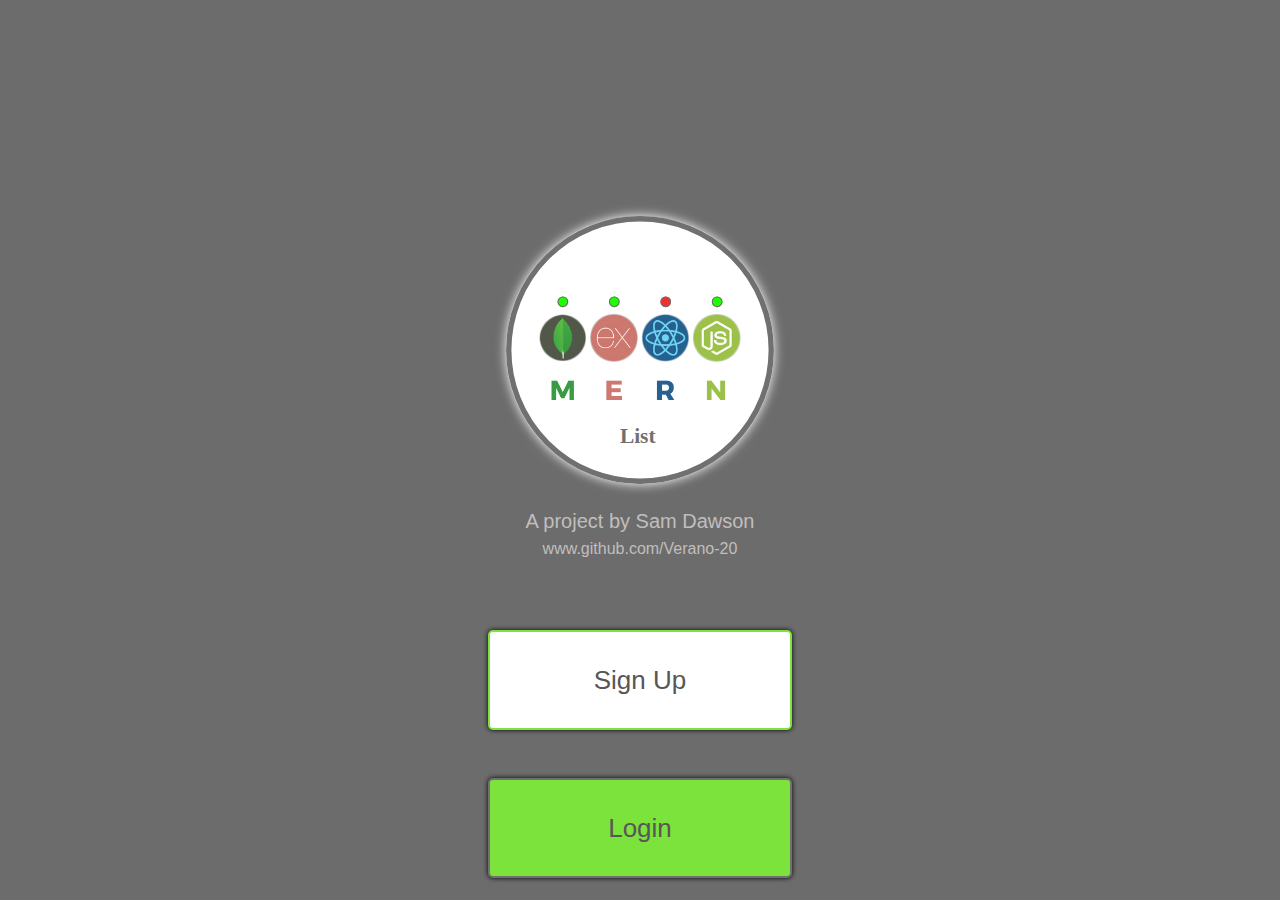
==== frontend/templates/index.html @ e58b0106 "Added signUp.js and rearranged directory" ====
<!DOCTYPE html>
<html>
    <head>
        <meta name="viewport" content="width=device-width, initial-scale=1">
        <link href="/frontend/styles/index.css" type="text/css" rel="stylesheet">
    </head>
    <body>
        <main>
            <img id="logo" src="/frontend/media/mern-list-logo.svg"/>
            <p>A project by Sam Dawson</p>
            <p>www.github.com/Verano-20</p>
            <a id="signUp" href="/signUp">Sign Up</a>
            <a id="login" href="/login">Login</a>
        </main>
    </body>
</html>
---- frontend/styles/index.css ----
body {
    background-color: #6C6C6C;
    margin: 0;
}
main {
    display: flex;
    flex-direction: column;
    align-items: center;
    font-family: Helvetica;
}
#logo {
    width: 250px;
    margin: 51px 0 0 0;
}
p {
    margin: 10px 0 0 0;
    color: #C1BEBE;
    font-weight: 500;
    font-size: 17px;
    height: 20px;
}
p:last-of-type {
    font-size: 15px;
    margin: 0;
}
a {
    display: flex;
    align-items: center;
    justify-content: center;
    width: 175px;
    height: 48px;
    border-radius: 5px;
    box-shadow: 0 0 5px black;
    font-size: 17px;
    text-decoration: none;
    color: #585656;
}
#signUp {
    margin: 45px 0 0 0;
    border: 2px solid #7CE33C;
    background-color: white;
}
#login {
    margin: 20px 0 0 0;
    border: 2px solid #707070;
    background-color: #7CE33C;
}


@media (min-width: 376px) {
    #logo {
        margin: 53px 0 0 0;
    }
    #signUp {
        margin: 112px 0 0 0;
    }
}

@media (min-width: 768px) {
    #logo {
        width: 300px;
    }
    p {
        font-size: 20px;
        height: 30px;
    }
    p:last-of-type {
        font-size: 16px;
    }
    a {
        height: 96px;
        width: 300px;
        font-size: 26px;
    }
    #signUp {
        margin: 274px 0 0 0;
    }
    #login {
        margin: 48px 0 0 0;
    }
}

@media (min-width: 992px) {
    #logo {
        margin: 200px 0 0 0;
    }
    #signUp {
        margin: 60px 0 0 0;
    }
}
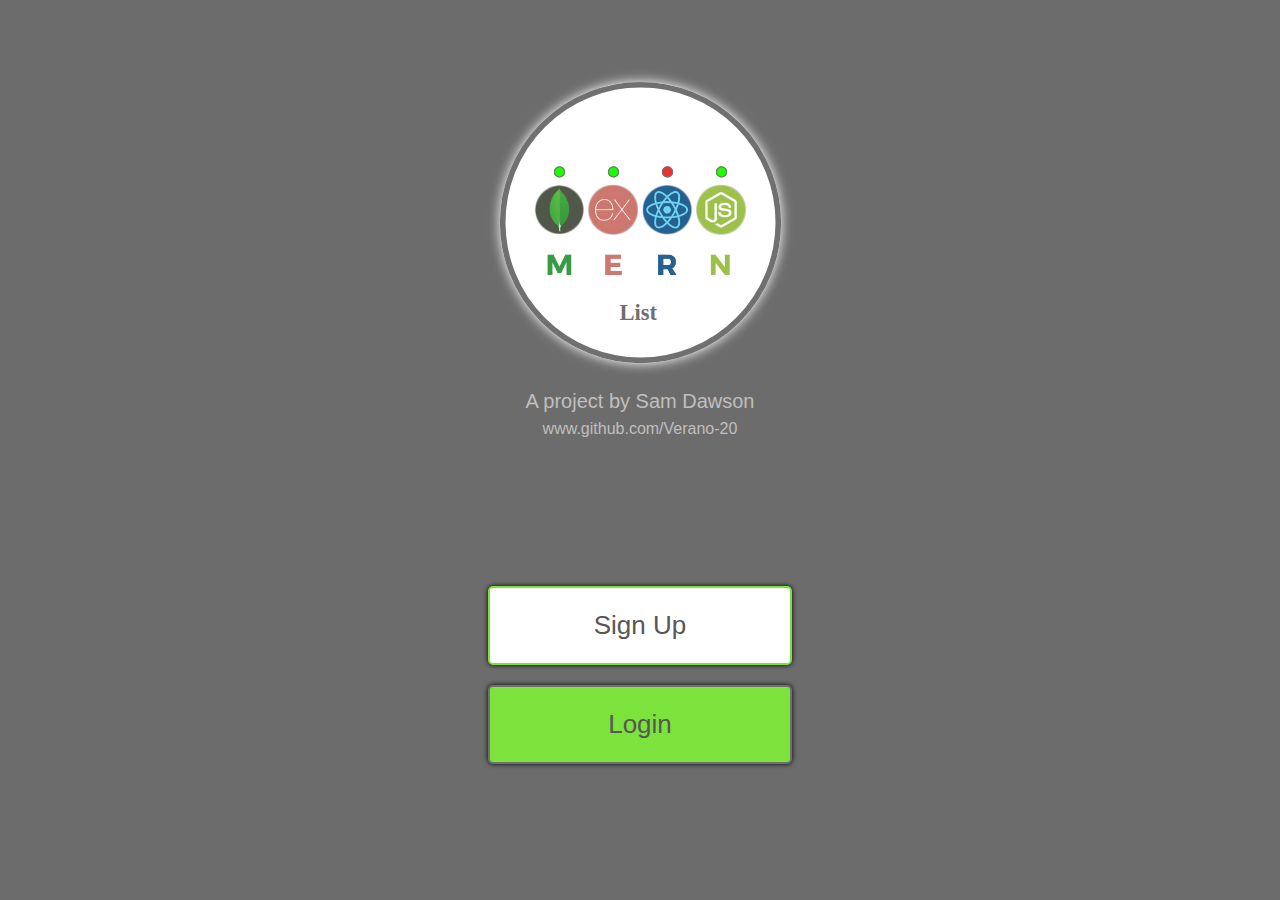
==== commit 49d975a2: "Reduced button size on desktop. Fixed vertical responsiveness" ====
--- a/frontend/templates/index.html
+++ b/frontend/templates/index.html
@@ -6,11 +6,15 @@
     </head>
     <body>
         <main>
-            <img id="logo" src="/frontend/media/mern-list-logo.svg"/>
-            <p>A project by Sam Dawson</p>
-            <p>www.github.com/Verano-20</p>
-            <a id="signUp" href="/signUp">Sign Up</a>
-            <a id="login" href="/login">Login</a>
+            <div id="logo-wrapper">
+                <img id="logo" src="/frontend/media/mern-list-logo.svg"/>
+                <p>A project by Sam Dawson</p>
+                <p>www.github.com/Verano-20</p>    
+            </div>
+            <div id="button-wrapper">
+                <a id="signUp" href="/signUp">Sign Up</a>
+                <a id="login" href="/login">Login</a>
+            </div>
         </main>
     </body>
 </html>--- a/frontend/styles/index.css
+++ b/frontend/styles/index.css
@@ -1,16 +1,24 @@
+/* iPhone 6,7,8 */
 body {
     background-color: #6C6C6C;
     margin: 0;
 }
 main {
+    height: 100vh;
     display: flex;
     flex-direction: column;
     align-items: center;
     font-family: Helvetica;
 }
+#logo-wrapper {
+    display: flex;
+    flex-direction: column;
+    align-items: center;
+    justify-content: flex-end;
+    height: 50%;
+}
 #logo {
-    width: 250px;
-    margin: 51px 0 0 0;
+    height: 70%;
 }
 p {
     margin: 10px 0 0 0;
@@ -22,6 +30,13 @@
 p:last-of-type {
     font-size: 15px;
     margin: 0;
+}
+#button-wrapper {
+    display: flex;
+    flex-direction: column;
+    align-items: center;
+    justify-content: center;
+    height: 50%;
 }
 a {
     display: flex;
@@ -36,7 +51,6 @@
     color: #585656;
 }
 #signUp {
-    margin: 45px 0 0 0;
     border: 2px solid #7CE33C;
     background-color: white;
 }
@@ -46,20 +60,8 @@
     background-color: #7CE33C;
 }
 
-
-@media (min-width: 376px) {
-    #logo {
-        margin: 53px 0 0 0;
-    }
-    #signUp {
-        margin: 112px 0 0 0;
-    }
-}
-
+/* iPad & Desktop */
 @media (min-width: 768px) {
-    #logo {
-        width: 300px;
-    }
     p {
         font-size: 20px;
         height: 30px;
@@ -68,23 +70,8 @@
         font-size: 16px;
     }
     a {
-        height: 96px;
+        height: 75px;
         width: 300px;
         font-size: 26px;
     }
-    #signUp {
-        margin: 274px 0 0 0;
-    }
-    #login {
-        margin: 48px 0 0 0;
-    }
-}
-
-@media (min-width: 992px) {
-    #logo {
-        margin: 200px 0 0 0;
-    }
-    #signUp {
-        margin: 60px 0 0 0;
-    }
 }